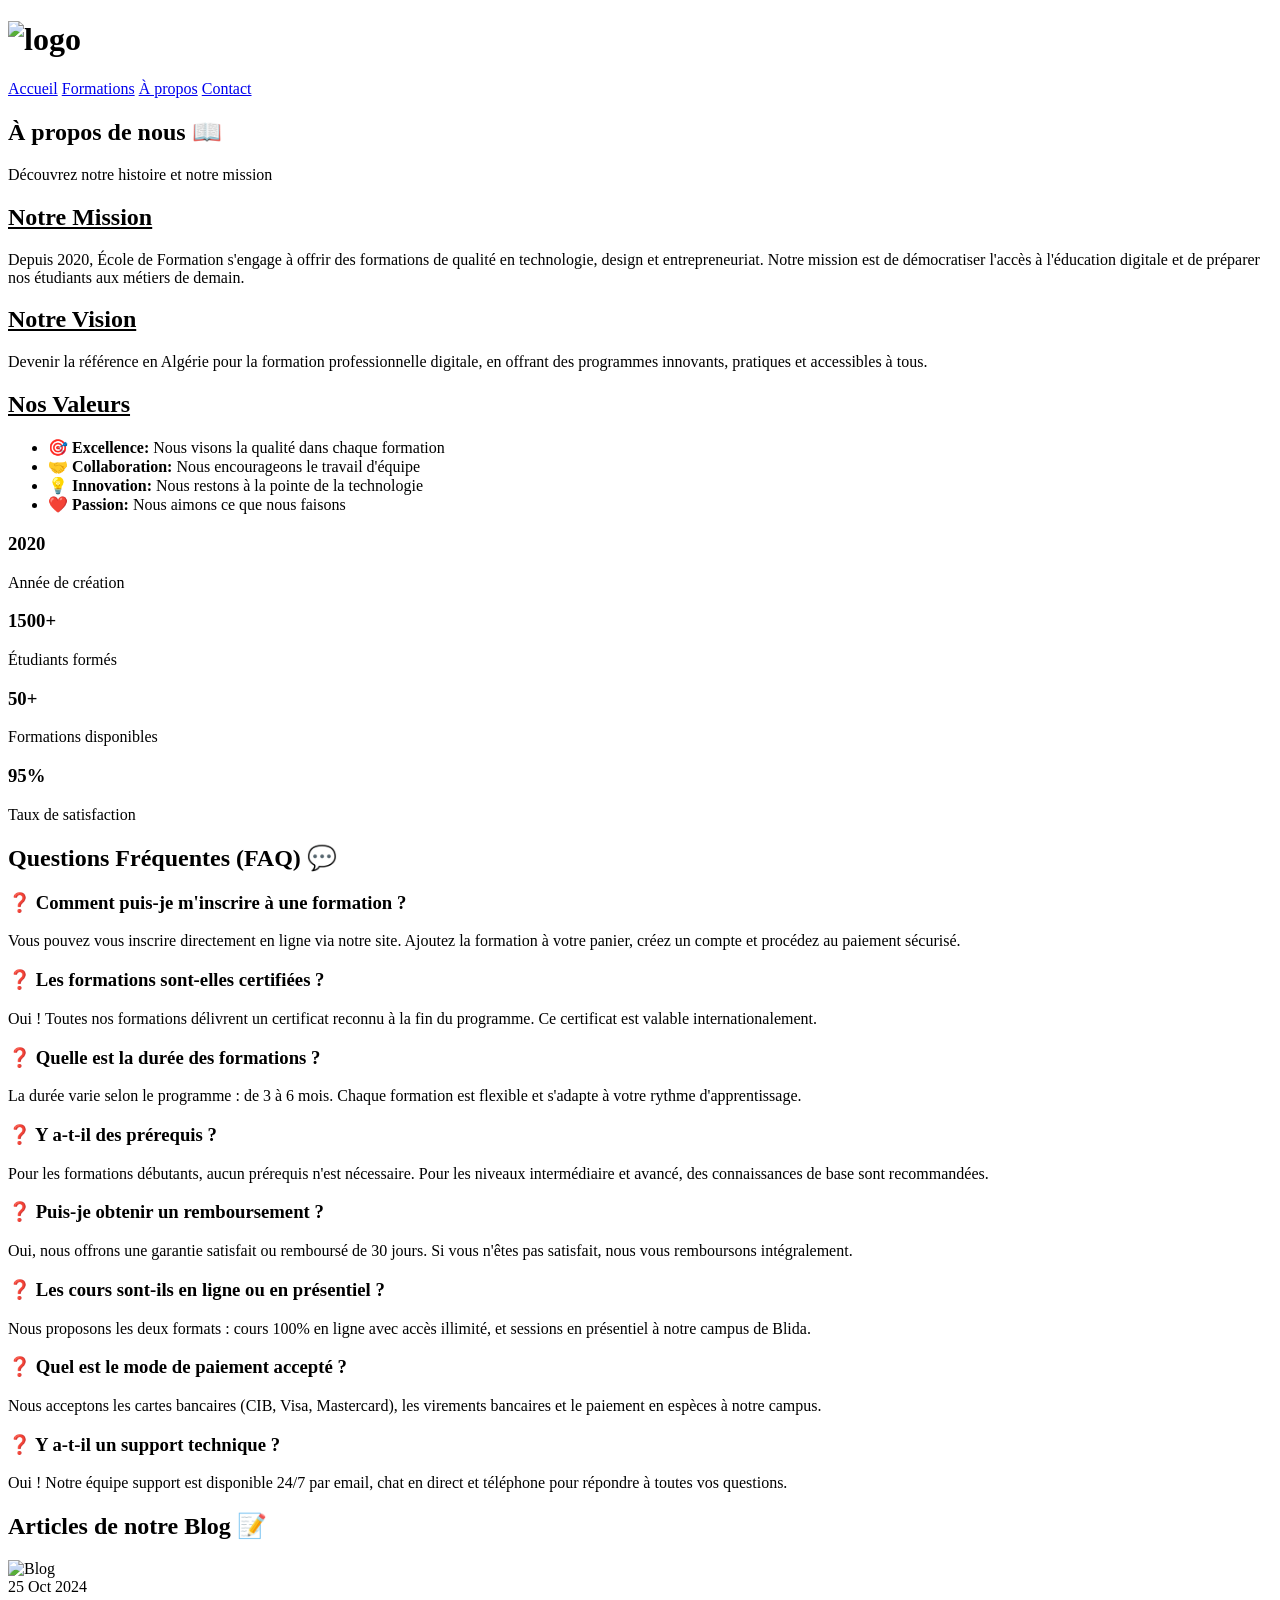
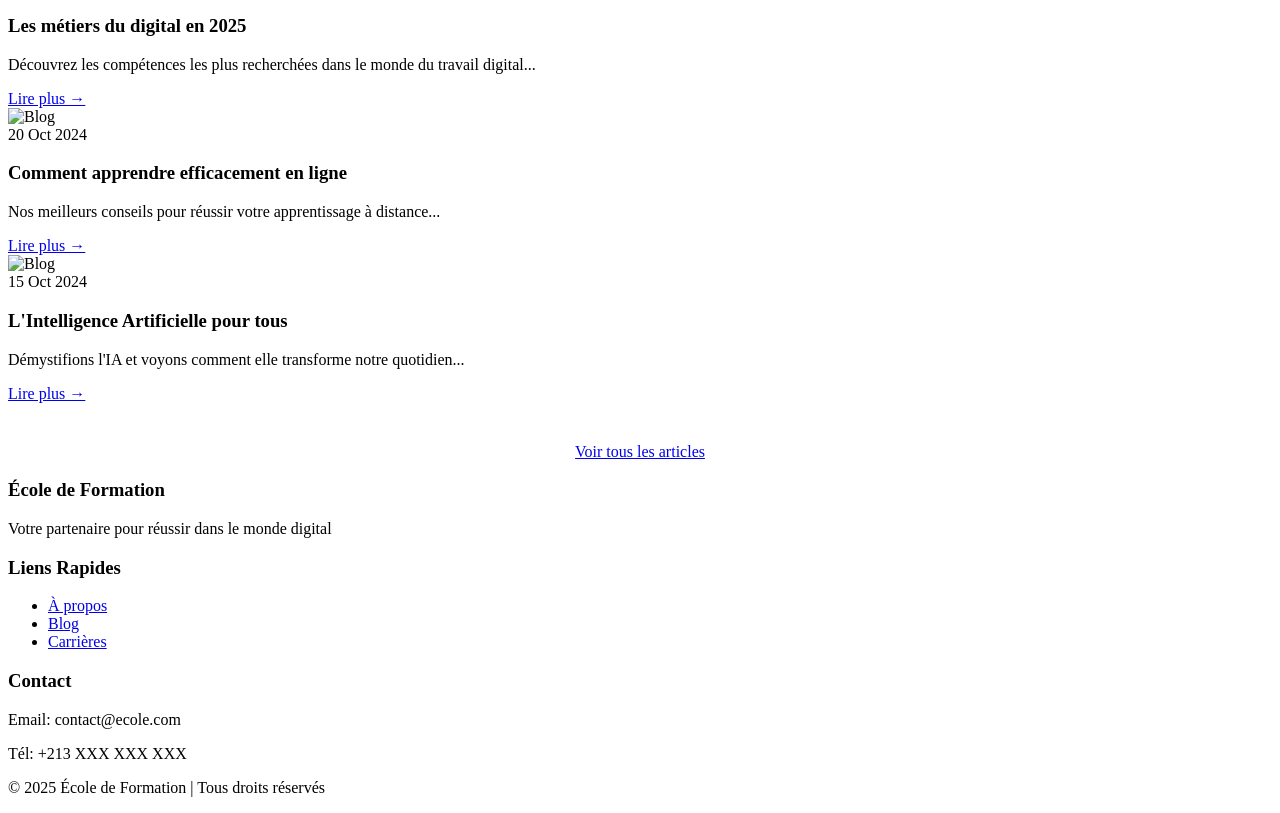
==== apropos.html @ 861718ca "Add files via upload" ====
<!DOCTYPE html>
<html lang="fr">
<head>
    <meta charset="UTF-8">
    <meta name="viewport" content="width=device-width, initial-scale=1.0">
    <title>À propos & FAQ - École de Formation</title>
    <link rel="stylesheet" href="css/style.css">
</head>
<body>
    <!-- Navigation -->
    <header>
         <div class="logo">
            <h1><img src =Screenshot_2025-11-09_213912-removebg-preview.png alt = logo class="logo"></h1> 
        </div>
        <nav>
            <a href="index.html">Accueil</a>
            <a href="formations.html">Formations</a>
            <a href="apropos.html" class="active">À propos</a>
            <a href="contact.html">Contact</a>
        </nav>
    </header>

    <!-- Page Title -->
    <section class="page-title">
        <h1>À propos de nous 📖</h1>
        <p>Découvrez notre histoire et notre mission</p>
    </section>

    <!-- About Section -->
    <section class="about-content">
        <div class="about-text">
            <h2><b><u>Notre Mission </u></b></h2>
            <p>Depuis 2020, École de Formation s'engage à offrir des formations de qualité en technologie, design et entrepreneuriat. Notre mission est de démocratiser l'accès à l'éducation digitale et de préparer nos étudiants aux métiers de demain.</p>
            
            <h2><b><u>Notre Vision </b></u></h2>
            <p>Devenir la référence en Algérie pour la formation professionnelle digitale, en offrant des programmes innovants, pratiques et accessibles à tous.</p>
            
            <h2><b><u>Nos Valeurs</b></u></h2>
            <ul class="values-list">
                <li>🎯 <strong>Excellence:</strong> Nous visons la qualité dans chaque formation</li>
                <li>🤝 <strong>Collaboration:</strong> Nous encourageons le travail d'équipe</li>
                <li>💡 <strong>Innovation:</strong> Nous restons à la pointe de la technologie</li>
                <li>❤️ <strong>Passion:</strong> Nous aimons ce que nous faisons</li>
            </ul>
        </div>

        <div class="about-stats-box">
            <div class="stat-box">
                <h3>2020</h3>
                <p>Année de création</p>
            </div>
            <div class="stat-box">
                <h3>1500+</h3>
                <p>Étudiants formés</p>
            </div>
            <div class="stat-box">
                <h3>50+</h3>
                <p>Formations disponibles</p>
            </div>
            <div class="stat-box">
                <h3>95%</h3>
                <p>Taux de satisfaction</p>
            </div>
        </div>
    </section>

    <!-- FAQ Section -->
    <section class="faq-section">
        <h2>Questions Fréquentes (FAQ) 💬</h2>
        
        <div class="faq-container">
            <div class="faq-item">
                <h3>❓ Comment puis-je m'inscrire à une formation ?</h3>
                <p>Vous pouvez vous inscrire directement en ligne via notre site. Ajoutez la formation à votre panier, créez un compte et procédez au paiement sécurisé.</p>
            </div>

            <div class="faq-item">
                <h3>❓ Les formations sont-elles certifiées ?</h3>
                <p>Oui ! Toutes nos formations délivrent un certificat reconnu à la fin du programme. Ce certificat est valable internationalement.</p>
            </div>

            <div class="faq-item">
                <h3>❓ Quelle est la durée des formations ?</h3>
                <p>La durée varie selon le programme : de 3 à 6 mois. Chaque formation est flexible et s'adapte à votre rythme d'apprentissage.</p>
            </div>

            <div class="faq-item">
                <h3>❓ Y a-t-il des prérequis ?</h3>
                <p>Pour les formations débutants, aucun prérequis n'est nécessaire. Pour les niveaux intermédiaire et avancé, des connaissances de base sont recommandées.</p>
            </div>

            <div class="faq-item">
                <h3>❓ Puis-je obtenir un remboursement ?</h3>
                <p>Oui, nous offrons une garantie satisfait ou remboursé de 30 jours. Si vous n'êtes pas satisfait, nous vous remboursons intégralement.</p>
            </div>

            <div class="faq-item">
                <h3>❓ Les cours sont-ils en ligne ou en présentiel ?</h3>
                <p>Nous proposons les deux formats : cours 100% en ligne avec accès illimité, et sessions en présentiel à notre campus de Blida.</p>
            </div>

            <div class="faq-item">
                <h3>❓ Quel est le mode de paiement accepté ?</h3>
                <p>Nous acceptons les cartes bancaires (CIB, Visa, Mastercard), les virements bancaires et le paiement en espèces à notre campus.</p>
            </div>

            <div class="faq-item">
                <h3>❓ Y a-t-il un support technique ?</h3>
                <p>Oui ! Notre équipe support est disponible 24/7 par email, chat en direct et téléphone pour répondre à toutes vos questions.</p>
            </div>
        </div>
    </section>

    <!-- Blog Preview -->
    <section class="blog-preview">
        <h2>Articles de notre Blog 📝</h2>
        <div class="blog-grid">
            <div class="blog-card">
                <img src="https://cdn-icons-png.flaticon.com/512/2910/2910791.png" alt="Blog">
                <div class="blog-content">
                    <span class="blog-date">25 Oct 2024</span>
                    <h3>Les métiers du digital en 2025</h3>
                    <p>Découvrez les compétences les plus recherchées dans le monde du travail digital...</p>
                    <a href="#" class="btn-link">Lire plus →</a>
                </div>
            </div>

            <div class="blog-card">
                <img src="https://cdn-icons-png.flaticon.com/512/3135/3135706.png" alt="Blog">
                <div class="blog-content">
                    <span class="blog-date">20 Oct 2024</span>
                    <h3>Comment apprendre efficacement en ligne</h3>
                    <p>Nos meilleurs conseils pour réussir votre apprentissage à distance...</p>
                    <a href="#" class="btn-link">Lire plus →</a>
                </div>
            </div>

            <div class="blog-card">
                <img src="https://cdn-icons-png.flaticon.com/512/3050/3050155.png" alt="Blog">
                <div class="blog-content">
                    <span class="blog-date">15 Oct 2024</span>
                    <h3>L'Intelligence Artificielle pour tous</h3>
                    <p>Démystifions l'IA et voyons comment elle transforme notre quotidien...</p>
                    <a href="#" class="btn-link">Lire plus →</a>
                </div>
            </div>
        </div>
        <div style="text-align: center; margin-top: 40px;">
            <a href="blog.html" class="btn-primary">Voir tous les articles</a>
        </div>
    </section>

    <!-- Footer -->
    <footer>
        <div class="footer-content">
            <div class="footer-section">
                <h3>École de Formation</h3>
                <p>Votre partenaire pour réussir dans le monde digital</p>
            </div>
            <div class="footer-section">
                <h3>Liens Rapides</h3>
                <ul>
                    <li><a href="apropos.html">À propos</a></li>
                    <li><a href="blog.html">Blog</a></li>
                    <li><a href="#">Carrières</a></li>
                </ul>
            </div>
            <div class="footer-section">
                <h3>Contact</h3>
                <p>Email: contact@ecole.com</p>
                <p>Tél: +213 XXX XXX XXX</p>
            </div>
        </div>
        <div class="footer-bottom">
            <p>© 2025 École de Formation | Tous droits réservés</p>
        </div>
    </footer>
</body>
</html>
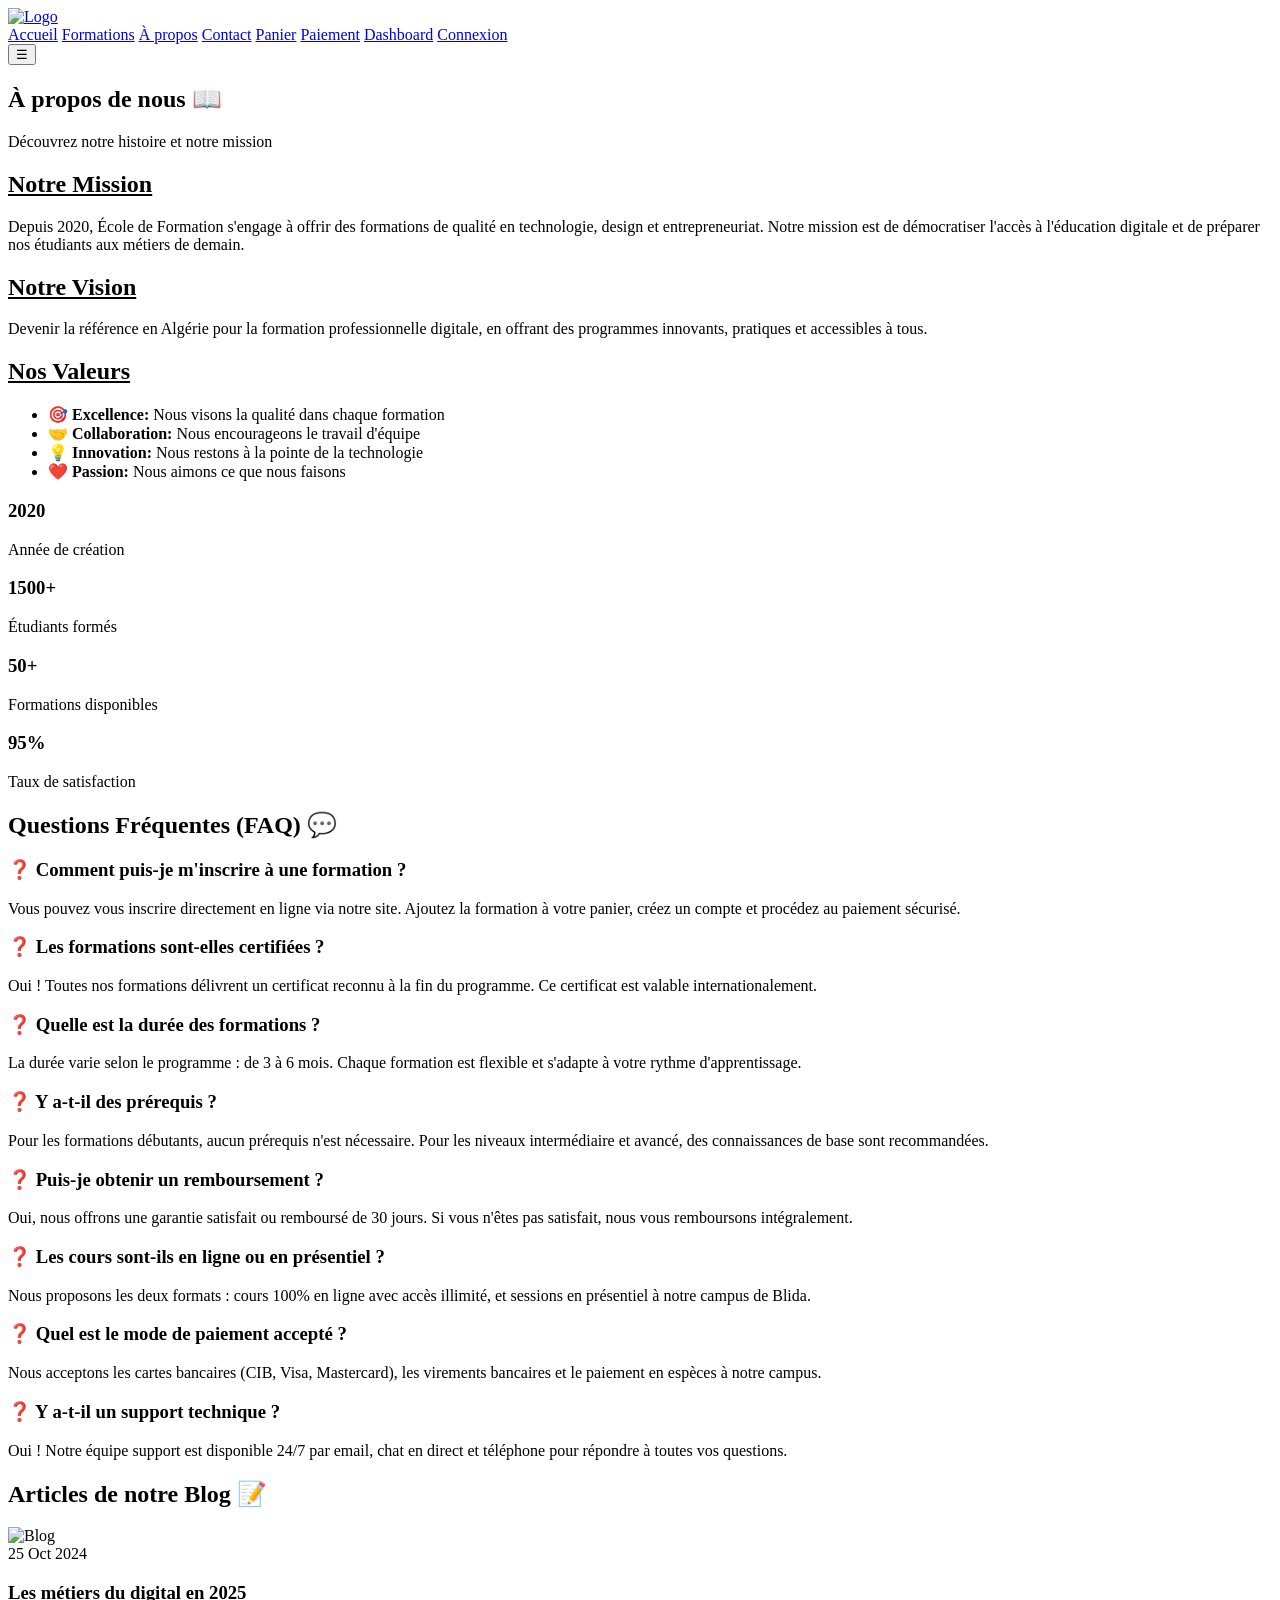
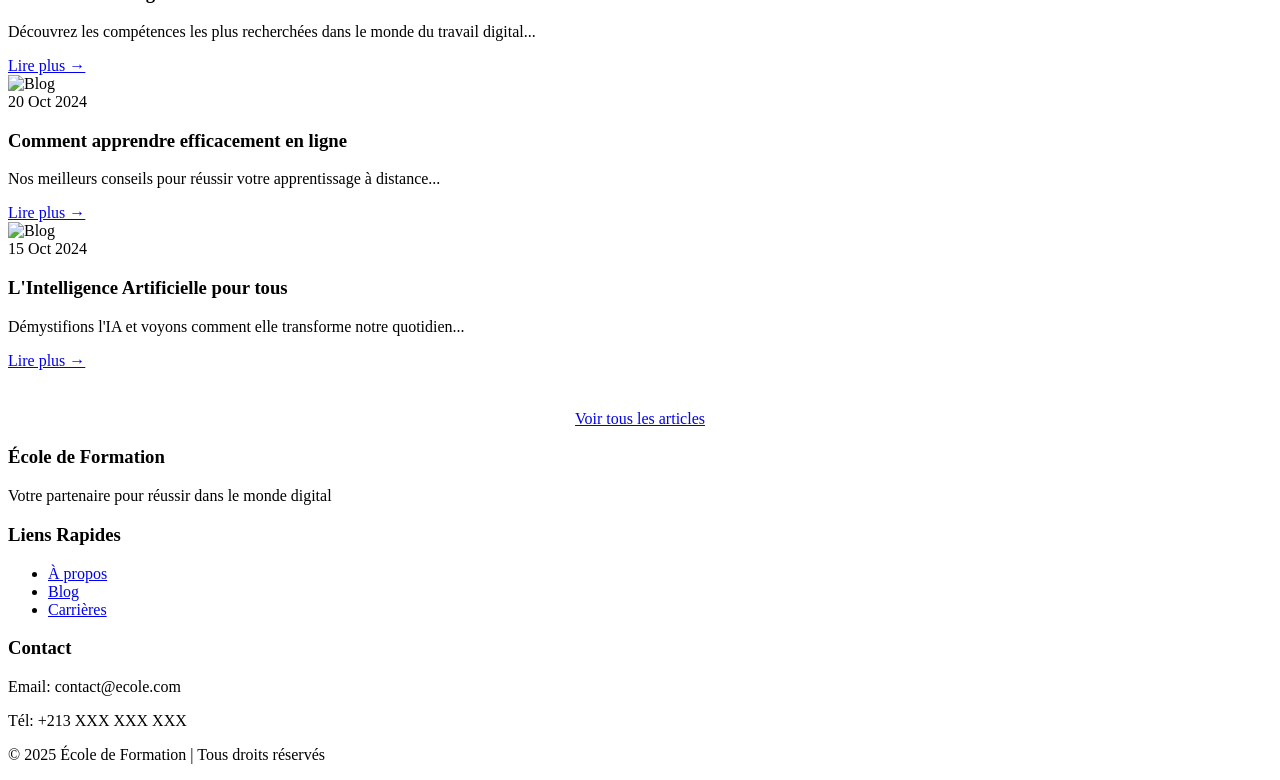
==== commit 54a20d34: "." ====
--- a/apropos.html
+++ b/apropos.html
@@ -1,179 +1,214 @@
-<!DOCTYPE html>
-<html lang="fr">
-<head>
-    <meta charset="UTF-8">
-    <meta name="viewport" content="width=device-width, initial-scale=1.0">
-    <title>À propos & FAQ - École de Formation</title>
-    <link rel="stylesheet" href="css/style.css">
-</head>
-<body>
-    <!-- Navigation -->
-    <header>
-         <div class="logo">
-            <h1><img src =Screenshot_2025-11-09_213912-removebg-preview.png alt = logo class="logo"></h1> 
-        </div>
-        <nav>
-            <a href="index.html">Accueil</a>
-            <a href="formations.html">Formations</a>
-            <a href="apropos.html" class="active">À propos</a>
-            <a href="contact.html">Contact</a>
-        </nav>
-    </header>
-
-    <!-- Page Title -->
-    <section class="page-title">
-        <h1>À propos de nous 📖</h1>
-        <p>Découvrez notre histoire et notre mission</p>
-    </section>
-
-    <!-- About Section -->
-    <section class="about-content">
-        <div class="about-text">
-            <h2><b><u>Notre Mission </u></b></h2>
-            <p>Depuis 2020, École de Formation s'engage à offrir des formations de qualité en technologie, design et entrepreneuriat. Notre mission est de démocratiser l'accès à l'éducation digitale et de préparer nos étudiants aux métiers de demain.</p>
-            
-            <h2><b><u>Notre Vision </b></u></h2>
-            <p>Devenir la référence en Algérie pour la formation professionnelle digitale, en offrant des programmes innovants, pratiques et accessibles à tous.</p>
-            
-            <h2><b><u>Nos Valeurs</b></u></h2>
-            <ul class="values-list">
-                <li>🎯 <strong>Excellence:</strong> Nous visons la qualité dans chaque formation</li>
-                <li>🤝 <strong>Collaboration:</strong> Nous encourageons le travail d'équipe</li>
-                <li>💡 <strong>Innovation:</strong> Nous restons à la pointe de la technologie</li>
-                <li>❤️ <strong>Passion:</strong> Nous aimons ce que nous faisons</li>
-            </ul>
-        </div>
-
-        <div class="about-stats-box">
-            <div class="stat-box">
-                <h3>2020</h3>
-                <p>Année de création</p>
-            </div>
-            <div class="stat-box">
-                <h3>1500+</h3>
-                <p>Étudiants formés</p>
-            </div>
-            <div class="stat-box">
-                <h3>50+</h3>
-                <p>Formations disponibles</p>
-            </div>
-            <div class="stat-box">
-                <h3>95%</h3>
-                <p>Taux de satisfaction</p>
-            </div>
-        </div>
-    </section>
-
-    <!-- FAQ Section -->
-    <section class="faq-section">
-        <h2>Questions Fréquentes (FAQ) 💬</h2>
-        
-        <div class="faq-container">
-            <div class="faq-item">
-                <h3>❓ Comment puis-je m'inscrire à une formation ?</h3>
-                <p>Vous pouvez vous inscrire directement en ligne via notre site. Ajoutez la formation à votre panier, créez un compte et procédez au paiement sécurisé.</p>
-            </div>
-
-            <div class="faq-item">
-                <h3>❓ Les formations sont-elles certifiées ?</h3>
-                <p>Oui ! Toutes nos formations délivrent un certificat reconnu à la fin du programme. Ce certificat est valable internationalement.</p>
-            </div>
-
-            <div class="faq-item">
-                <h3>❓ Quelle est la durée des formations ?</h3>
-                <p>La durée varie selon le programme : de 3 à 6 mois. Chaque formation est flexible et s'adapte à votre rythme d'apprentissage.</p>
-            </div>
-
-            <div class="faq-item">
-                <h3>❓ Y a-t-il des prérequis ?</h3>
-                <p>Pour les formations débutants, aucun prérequis n'est nécessaire. Pour les niveaux intermédiaire et avancé, des connaissances de base sont recommandées.</p>
-            </div>
-
-            <div class="faq-item">
-                <h3>❓ Puis-je obtenir un remboursement ?</h3>
-                <p>Oui, nous offrons une garantie satisfait ou remboursé de 30 jours. Si vous n'êtes pas satisfait, nous vous remboursons intégralement.</p>
-            </div>
-
-            <div class="faq-item">
-                <h3>❓ Les cours sont-ils en ligne ou en présentiel ?</h3>
-                <p>Nous proposons les deux formats : cours 100% en ligne avec accès illimité, et sessions en présentiel à notre campus de Blida.</p>
-            </div>
-
-            <div class="faq-item">
-                <h3>❓ Quel est le mode de paiement accepté ?</h3>
-                <p>Nous acceptons les cartes bancaires (CIB, Visa, Mastercard), les virements bancaires et le paiement en espèces à notre campus.</p>
-            </div>
-
-            <div class="faq-item">
-                <h3>❓ Y a-t-il un support technique ?</h3>
-                <p>Oui ! Notre équipe support est disponible 24/7 par email, chat en direct et téléphone pour répondre à toutes vos questions.</p>
-            </div>
-        </div>
-    </section>
-
-    <!-- Blog Preview -->
-    <section class="blog-preview">
-        <h2>Articles de notre Blog 📝</h2>
-        <div class="blog-grid">
-            <div class="blog-card">
-                <img src="https://cdn-icons-png.flaticon.com/512/2910/2910791.png" alt="Blog">
-                <div class="blog-content">
-                    <span class="blog-date">25 Oct 2024</span>
-                    <h3>Les métiers du digital en 2025</h3>
-                    <p>Découvrez les compétences les plus recherchées dans le monde du travail digital...</p>
-                    <a href="#" class="btn-link">Lire plus →</a>
-                </div>
-            </div>
-
-            <div class="blog-card">
-                <img src="https://cdn-icons-png.flaticon.com/512/3135/3135706.png" alt="Blog">
-                <div class="blog-content">
-                    <span class="blog-date">20 Oct 2024</span>
-                    <h3>Comment apprendre efficacement en ligne</h3>
-                    <p>Nos meilleurs conseils pour réussir votre apprentissage à distance...</p>
-                    <a href="#" class="btn-link">Lire plus →</a>
-                </div>
-            </div>
-
-            <div class="blog-card">
-                <img src="https://cdn-icons-png.flaticon.com/512/3050/3050155.png" alt="Blog">
-                <div class="blog-content">
-                    <span class="blog-date">15 Oct 2024</span>
-                    <h3>L'Intelligence Artificielle pour tous</h3>
-                    <p>Démystifions l'IA et voyons comment elle transforme notre quotidien...</p>
-                    <a href="#" class="btn-link">Lire plus →</a>
-                </div>
-            </div>
-        </div>
-        <div style="text-align: center; margin-top: 40px;">
-            <a href="blog.html" class="btn-primary">Voir tous les articles</a>
-        </div>
-    </section>
-
-    <!-- Footer -->
-    <footer>
-        <div class="footer-content">
-            <div class="footer-section">
-                <h3>École de Formation</h3>
-                <p>Votre partenaire pour réussir dans le monde digital</p>
-            </div>
-            <div class="footer-section">
-                <h3>Liens Rapides</h3>
-                <ul>
-                    <li><a href="apropos.html">À propos</a></li>
-                    <li><a href="blog.html">Blog</a></li>
-                    <li><a href="#">Carrières</a></li>
-                </ul>
-            </div>
-            <div class="footer-section">
-                <h3>Contact</h3>
-                <p>Email: contact@ecole.com</p>
-                <p>Tél: +213 XXX XXX XXX</p>
-            </div>
-        </div>
-        <div class="footer-bottom">
-            <p>© 2025 École de Formation | Tous droits réservés</p>
-        </div>
-    </footer>
-</body>
+<!DOCTYPE html>
+<html lang="fr">
+<head>
+    <meta charset="UTF-8">
+    <meta name="viewport" content="width=device-width, initial-scale=1.0">
+    <title>À propos & FAQ - École de Formation</title>
+    <link rel="stylesheet" href="css/style.css">
+</head>
+<body>
+<header class="site-header">
+  <div class="logo-wrap">
+    <a class="logo-link" href="index.html" aria-label="Accueil">
+      <img src="Screenshot_2025-11-09_213912-removebg-preview.png" alt="Logo" class="logo">
+    </a>
+  </div>
+
+  <nav class="site-nav" aria-label="Navigation principale">
+    <a href="index.html">Accueil</a>
+    <a href="formations.html">Formations</a>
+    <a href="apropos.html">À propos</a>
+    <a href="Contact.html">Contact</a>
+    <a href="panier.html">Panier</a>
+    <a href="paimenet.html">Paiement</a>
+    <a href="DashAdmin.html">Dashboard</a>
+    <a href="login.html">Connexion</a>
+  </nav>
+
+  <button class="nav-toggle" type="button" aria-label="Ouvrir le menu" aria-expanded="false">
+    ☰
+  </button>
+</header>
+<!-- Navigation -->
+    
+
+    <!-- Page Title -->
+    <section class="page-title">
+        <h1>À propos de nous 📖</h1>
+        <p>Découvrez notre histoire et notre mission</p>
+    </section>
+
+    <!-- About Section -->
+    <section class="about-content">
+        <div class="about-text">
+            <h2><b><u>Notre Mission </u></b></h2>
+            <p>Depuis 2020, École de Formation s'engage à offrir des formations de qualité en technologie, design et entrepreneuriat. Notre mission est de démocratiser l'accès à l'éducation digitale et de préparer nos étudiants aux métiers de demain.</p>
+            
+            <h2><b><u>Notre Vision </b></u></h2>
+            <p>Devenir la référence en Algérie pour la formation professionnelle digitale, en offrant des programmes innovants, pratiques et accessibles à tous.</p>
+            
+            <h2><b><u>Nos Valeurs</b></u></h2>
+            <ul class="values-list">
+                <li>🎯 <strong>Excellence:</strong> Nous visons la qualité dans chaque formation</li>
+                <li>🤝 <strong>Collaboration:</strong> Nous encourageons le travail d'équipe</li>
+                <li>💡 <strong>Innovation:</strong> Nous restons à la pointe de la technologie</li>
+                <li>❤️ <strong>Passion:</strong> Nous aimons ce que nous faisons</li>
+            </ul>
+        </div>
+
+        <div class="about-stats-box">
+            <div class="stat-box">
+                <h3>2020</h3>
+                <p>Année de création</p>
+            </div>
+            <div class="stat-box">
+                <h3>1500+</h3>
+                <p>Étudiants formés</p>
+            </div>
+            <div class="stat-box">
+                <h3>50+</h3>
+                <p>Formations disponibles</p>
+            </div>
+            <div class="stat-box">
+                <h3>95%</h3>
+                <p>Taux de satisfaction</p>
+            </div>
+        </div>
+    </section>
+
+    <!-- FAQ Section -->
+    <section class="faq-section">
+        <h2>Questions Fréquentes (FAQ) 💬</h2>
+        
+        <div class="faq-container">
+            <div class="faq-item">
+                <h3>❓ Comment puis-je m'inscrire à une formation ?</h3>
+                <p>Vous pouvez vous inscrire directement en ligne via notre site. Ajoutez la formation à votre panier, créez un compte et procédez au paiement sécurisé.</p>
+            </div>
+
+            <div class="faq-item">
+                <h3>❓ Les formations sont-elles certifiées ?</h3>
+                <p>Oui ! Toutes nos formations délivrent un certificat reconnu à la fin du programme. Ce certificat est valable internationalement.</p>
+            </div>
+
+            <div class="faq-item">
+                <h3>❓ Quelle est la durée des formations ?</h3>
+                <p>La durée varie selon le programme : de 3 à 6 mois. Chaque formation est flexible et s'adapte à votre rythme d'apprentissage.</p>
+            </div>
+
+            <div class="faq-item">
+                <h3>❓ Y a-t-il des prérequis ?</h3>
+                <p>Pour les formations débutants, aucun prérequis n'est nécessaire. Pour les niveaux intermédiaire et avancé, des connaissances de base sont recommandées.</p>
+            </div>
+
+            <div class="faq-item">
+                <h3>❓ Puis-je obtenir un remboursement ?</h3>
+                <p>Oui, nous offrons une garantie satisfait ou remboursé de 30 jours. Si vous n'êtes pas satisfait, nous vous remboursons intégralement.</p>
+            </div>
+
+            <div class="faq-item">
+                <h3>❓ Les cours sont-ils en ligne ou en présentiel ?</h3>
+                <p>Nous proposons les deux formats : cours 100% en ligne avec accès illimité, et sessions en présentiel à notre campus de Blida.</p>
+            </div>
+
+            <div class="faq-item">
+                <h3>❓ Quel est le mode de paiement accepté ?</h3>
+                <p>Nous acceptons les cartes bancaires (CIB, Visa, Mastercard), les virements bancaires et le paiement en espèces à notre campus.</p>
+            </div>
+
+            <div class="faq-item">
+                <h3>❓ Y a-t-il un support technique ?</h3>
+                <p>Oui ! Notre équipe support est disponible 24/7 par email, chat en direct et téléphone pour répondre à toutes vos questions.</p>
+            </div>
+        </div>
+    </section>
+
+    <!-- Blog Preview -->
+    <section class="blog-preview">
+        <h2>Articles de notre Blog 📝</h2>
+        <div class="blog-grid">
+            <div class="blog-card">
+                <img src="https://cdn-icons-png.flaticon.com/512/2910/2910791.png" alt="Blog">
+                <div class="blog-content">
+                    <span class="blog-date">25 Oct 2024</span>
+                    <h3>Les métiers du digital en 2025</h3>
+                    <p>Découvrez les compétences les plus recherchées dans le monde du travail digital...</p>
+                    <a href="#" class="btn-link">Lire plus →</a>
+                </div>
+            </div>
+
+            <div class="blog-card">
+                <img src="https://cdn-icons-png.flaticon.com/512/3135/3135706.png" alt="Blog">
+                <div class="blog-content">
+                    <span class="blog-date">20 Oct 2024</span>
+                    <h3>Comment apprendre efficacement en ligne</h3>
+                    <p>Nos meilleurs conseils pour réussir votre apprentissage à distance...</p>
+                    <a href="#" class="btn-link">Lire plus →</a>
+                </div>
+            </div>
+
+            <div class="blog-card">
+                <img src="https://cdn-icons-png.flaticon.com/512/3050/3050155.png" alt="Blog">
+                <div class="blog-content">
+                    <span class="blog-date">15 Oct 2024</span>
+                    <h3>L'Intelligence Artificielle pour tous</h3>
+                    <p>Démystifions l'IA et voyons comment elle transforme notre quotidien...</p>
+                    <a href="#" class="btn-link">Lire plus →</a>
+                </div>
+            </div>
+        </div>
+        <div style="text-align: center; margin-top: 40px;">
+            <a href="blog.html" class="btn-primary">Voir tous les articles</a>
+        </div>
+    </section>
+
+    <!-- Footer -->
+    <footer>
+        <div class="footer-content">
+            <div class="footer-section">
+                <h3>École de Formation</h3>
+                <p>Votre partenaire pour réussir dans le monde digital</p>
+            </div>
+            <div class="footer-section">
+                <h3>Liens Rapides</h3>
+                <ul>
+                    <li><a href="apropos.html">À propos</a></li>
+                    <li><a href="blog.html">Blog</a></li>
+                    <li><a href="#">Carrières</a></li>
+                </ul>
+            </div>
+            <div class="footer-section">
+                <h3>Contact</h3>
+                <p>Email: contact@ecole.com</p>
+                <p>Tél: +213 XXX XXX XXX</p>
+            </div>
+        </div>
+        <div class="footer-bottom">
+            <p>© 2025 École de Formation | Tous droits réservés</p>
+        </div>
+    </footer>
+
+<script>
+(function () {
+  // Highlight current page in the navbar (no need to hardcode "active" on each page)
+  var path = (window.location.pathname || "").split("/").pop() || "index.html";
+  var links = document.querySelectorAll(".site-nav a");
+  links.forEach(function (a) {
+    var href = (a.getAttribute("href") || "").split("/").pop();
+    if (href === path) a.classList.add("active");
+  });
+
+  // Mobile menu toggle
+  var btn = document.querySelector(".nav-toggle");
+  var nav = document.querySelector(".site-nav");
+  if (btn && nav) {
+    btn.addEventListener("click", function () {
+      var isOpen = nav.classList.toggle("open");
+      btn.setAttribute("aria-expanded", String(isOpen));
+    });
+  }
+})();
+</script>
+
+</body>
 </html>
